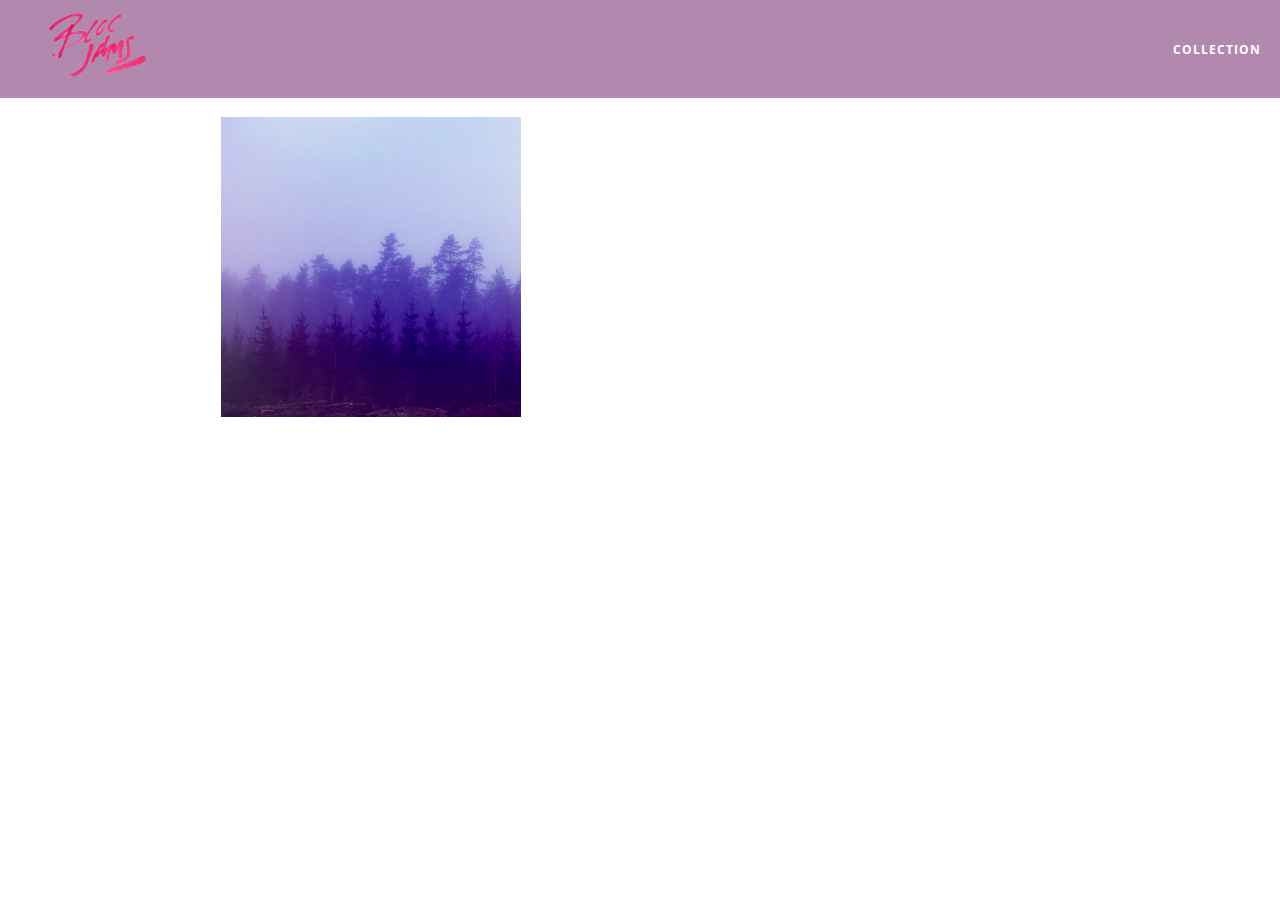
==== album.html @ 68805cbe "Create Album Page" ====
<!DOCTYPE html>
 <html>
     <head>
         <title>Bloc Jams</title>
         <meta name="viewport" content="width=device-width, initial-scale=1">
         <link rel="stylesheet" type="text/css" href="http://fonts.googleapis.com/css?family=Open+Sans:400,800,600,700,300">
         <link rel="stylesheet" type="text/css" href="http://code.ionicframework.com/ionicons/2.0.1/css/ionicons.min.css">
         <link rel="stylesheet" type="text/css" href="styles/normalize.css">
         <link rel="stylesheet" type="text/css" href="styles/main.css">
         <link rel="stylesheet" type="text/css" href="styles/album.css">
     </head>
     <body class="album">
         <nav class="navbar"> <!-- nav bar -->
             <a href="index.html"  class="logo">
                 <img src="assets/images/bloc_jams_logo.png" alt="bloc jams logo">
             </a>
             <div class="links-container">
                 <a href="collection.html" class="navbar-link">collection</a>
             </div>
         </nav>


         <main class="album-view container narrow">
             <section class="clearfix">
                 <div class="column half">
                     <img src="assets/images/album_covers/01.png" class="album-cover-art">
                 </div>
                 <div class="album-view-details column half">
                     <h2 class="album-view-title">The Colors</h2>
                     <h3 class="album-view-artist">Pablo Picasso</h3>
                     <h5 class="album-view-release-info">1909 Spanish Records</h5>
                 </div>
             </section>

             <table class="album-view-song-list">
                 <tr class="album-view-song-item">
                     <td class="song-item-number">1</td>
                     <td class="song-item-title">Blue</td>
                     <td class="song-item-duration">X:XX</td>
                 </tr>
                 <tr class="album-view-song-item">
                     <td class="song-item-number">2</td>
                     <td class="song-item-title">Red</td>
                     <td class="song-item-duration">X:XX</td>
                 </tr>
                 <tr class="album-view-song-item">
                     <td class="song-item-number">3</td>
                     <td class="song-item-title">Green</td>
                     <td class="song-item-duration">X:XX</td>
                 </tr>
                 <tr class="album-view-song-item">
                     <td class="song-item-number">4</td>
                     <td class="song-item-title">Purple</td>
                     <td class="song-item-duration">X:XX</td>
                 </tr>
                 <tr class="album-view-song-item">
                     <td class="song-item-number">5</td>
                     <td class="song-item-title">Black</td>
                     <td class="song-item-duration">X:XX</td>
                 </tr>
             </table>
         </main>
     </body>
 </html>
---- styles/main.css ----
html {
	height: 100%;
	font-size: 100%;
}

body {
	font-family: 'Open Sans';
	color: white;
	min-height: 100%;

}


.navbar {
	position: relative;
	padding: 0.5rem;
	background-color: rgba(101,18,95,0.5);
	z-index: 1;
}

.navbar .logo {
	position: relative;
	left: 2rem;
	cursor: pointer;
}

.navbar .links-container {
	display: table;
	position: absolute;
	top: 0;
	right: 0;
	height: 100px;
	color: white;
	text-decoration: none;
}

.links-container .navbar-link {
	display: table-cell;
	position: relative;
	height: 100%;
	padding-left: 1rem;
	padding-right: 1rem;
	vertical-align: middle;
	color: white;
	font-size: 0.625rem;
	letter-spacing: 0.05rem;
	font-weight: 700;
	text-transform: uppercase;
	text-decoration: none;
	cursor: pointer;
}

.links-container .navbar-link:hover {
	color: rgba(233,50,117);
}

.container {
	margin: 0 auto;
	max-width: 64 rem;

}

 *, *::before, *::after {
     -moz-box-sizing: border-box;
     -webkit-box-sizing: border-box;
     box-sizing: border-box;
 }

.clearfix::before,
.clearfix::after {
	content: " ";
	display: table;
}

.clearfix::after {
	clear: both;
}

.container.narrow {
	max-width: 56rem;
}

@media (min-width: 640px) {
	html { font-size: 112%;}

	.column {
		float: left;
		padding-left: 1rem;
		padding-right: 1rem;
	}

	.column.full { width: 100%; }
     .column.two-thirds { width: 66.7%; }
     .column.half { width: 50%; }
     .column.third { width: 33.3%; }
     .column.fourth { width: 25%; }
     .column.flow-opposite { float: right; } 
}

@media (min-width: 1024px) {
	html { font-size: 120%;}
}
---- styles/album.css ----
body.album {
     background-image: url(../assets/images/blurred_backgrounds/blur_bg_3.jpg);
     background-repeat: no-repeat;
     background-attachment: fixed;
     background-position: center center;
     background-size: cover;
}

.album-cover-art {
     position: relative;
     left: 20%;
     margin-top: 1rem;
     width: 60%;
}

.album-view-details {
	 position: relative;
     top: 1.5rem;
     padding: 1rem;
}

.album-view-details .album-view-title {
     font-weight: 300;
     font-size: 2rem;
 }
 
 .album-view-details .album-view-artist {
     font-weight: 300;
     font-size: 1.5rem;
 }
 
 .album-view-details .album-view-release-info {
     font-weight: 300;
     font-size: 0.75rem;
 }

  .album-view-song-list {
     width: 90%;
     margin: 1.5rem auto;
     font-weight: 300;
     font-size: 0.75em;
     border-collapse: collapse;
 }
 
 .album-view-song-item {
     height: 3rem;
     /* #1 */
     border-bottom: 1px solid rgba(255,255,255,0.5);
 }
 
 .song-item-number {
     width: 5%;
 }
 
 .song-item-title {
     width: 85%;
 }
 
 .song-item-duration {
     width: 5%;
 }

 @media (max-width: 640px) and (min-width: 320px) {
     .album-view-details {
         text-align: center;
     }
     
     .album-view-title {
         margin-top: 0;   
     }
 }
 
 
 @media (max-width: 1024px) and (min-width: 320px) {
    .album-view-song-list {
         position: relative;
         top: 1rem;
         width: 80%;
         margin: auto;
     }
 }
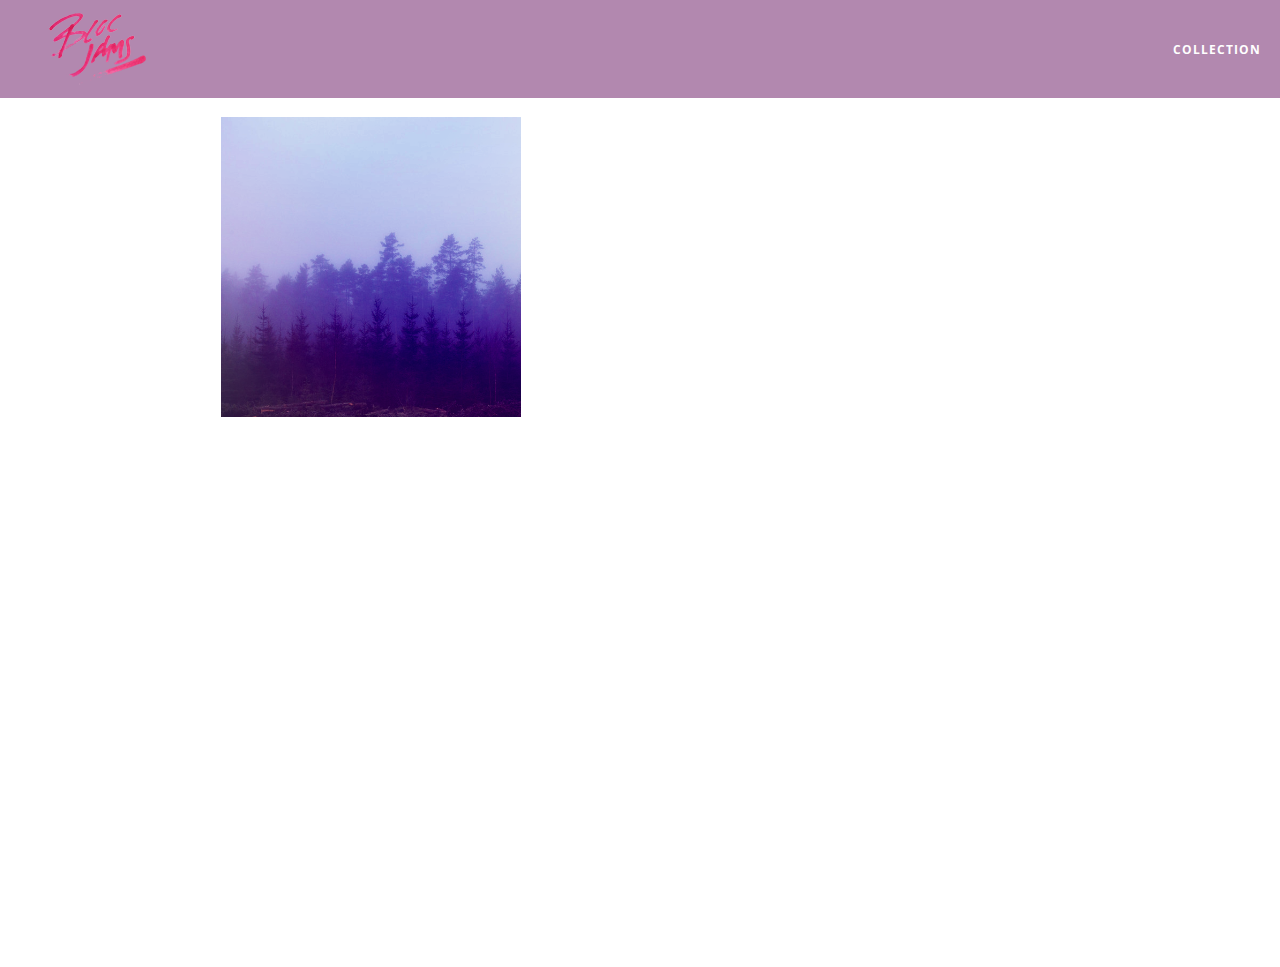
==== commit 632f9d88: "Create Sound Bar" ====
--- a/album.html
+++ b/album.html
@@ -8,6 +8,7 @@
          <link rel="stylesheet" type="text/css" href="styles/normalize.css">
          <link rel="stylesheet" type="text/css" href="styles/main.css">
          <link rel="stylesheet" type="text/css" href="styles/album.css">
+         <link rel="stylesheet" type="text/css" href="styles/player_bar.css">
      </head>
      <body class="album">
          <nav class="navbar"> <!-- nav bar -->
@@ -33,32 +34,47 @@
              </section>
 
              <table class="album-view-song-list">
-                 <tr class="album-view-song-item">
-                     <td class="song-item-number">1</td>
-                     <td class="song-item-title">Blue</td>
-                     <td class="song-item-duration">X:XX</td>
-                 </tr>
-                 <tr class="album-view-song-item">
-                     <td class="song-item-number">2</td>
-                     <td class="song-item-title">Red</td>
-                     <td class="song-item-duration">X:XX</td>
-                 </tr>
-                 <tr class="album-view-song-item">
-                     <td class="song-item-number">3</td>
-                     <td class="song-item-title">Green</td>
-                     <td class="song-item-duration">X:XX</td>
-                 </tr>
-                 <tr class="album-view-song-item">
-                     <td class="song-item-number">4</td>
-                     <td class="song-item-title">Purple</td>
-                     <td class="song-item-duration">X:XX</td>
-                 </tr>
-                 <tr class="album-view-song-item">
-                     <td class="song-item-number">5</td>
-                     <td class="song-item-title">Black</td>
-                     <td class="song-item-duration">X:XX</td>
-                 </tr>
+                 
              </table>
          </main>
+
+        <section class="player-bar">
+             <div class="container">
+                 <div class="control-group main-controls">
+                    <a class="previous">
+                        <span class="ion-skip-backward"></span>
+                    </a>
+                    <a class="play-pause">
+                         <span class="ion-play"></span>
+                    </a>
+                    <a class="next">
+                         <span class="ion-skip-forward"></span>
+                    </a>
+                 </div>
+                 <div class="control-group currently-playing">
+                    <h2 class="song-name">My dumb song</h2>
+                    <div class="seek-control">
+                         <div class="seek-bar">
+                             <div class="fill"></div>
+                             <div class="thumb"></div>
+                         </div>
+                         <div class="current-time">2:30</div>
+                         <div class="total-time">4:45</div>
+                    </div>
+                    <h2 class="artist-song-mobile">My dumb song - Fallout Boy</h2>
+                    <h3 class="artist-name">Fallout Boy</h3>
+                 </div>
+                 <div class="control-group volume">
+                    <span class="ion-volume-high icon"></span>
+                     <div class="seek-bar">
+                         <div class="fill"></div>
+                         <div class="thumb"></div>
+                     </div>
+                 </div>
+             </div>
+         </section>
+         <script src="scripts/album.js"></script>
+
      </body>
+
  </html>--- a/styles/album.css
+++ b/styles/album.css
@@ -4,6 +4,7 @@
      background-attachment: fixed;
      background-position: center center;
      background-size: cover;
+     padding-bottom: 200px;
 }
 
 .album-cover-art {
@@ -50,6 +51,7 @@
  
  .song-item-number {
      width: 5%;
+     min-width: 30px;
  }
  
  .song-item-title {
@@ -58,6 +60,27 @@
  
  .song-item-duration {
      width: 5%;
+ }
+
+ .album-song-button {
+     text-align: center;
+     font-size: 14px;
+     background-color: white;
+     color: rgb(210, 40, 123);
+     border-radius: 50% 50%;
+     display: inline-block;
+     width: 28px;
+     height: 28px;
+ }
+ 
+ .album-song-button:hover {
+     cursor: pointer;
+     color: white;
+     background-color: rgb(210, 40, 123);
+ }
+ 
+ .album-song-button span {
+     line-height: 28px;
  }
 
  @media (max-width: 640px) and (min-width: 320px) {
--- a/styles/player_bar.css
+++ b/styles/player_bar.css
@@ -0,0 +1,186 @@
+ .player-bar {
+     position: fixed;
+     bottom: 0;
+     left: 0;
+     right: 0;
+     height: 200px;
+     background-color: rgba(255, 255, 255, 0.3);
+     z-index: 100;
+ }
+
+  .player-bar a {
+     font-size: 1.1rem;
+     vertical-align: middle;
+ }
+ 
+ .player-bar a,
+ .player-bar a:hover {
+     color: white;
+     cursor: pointer;
+     text-decoration: none;
+ }
+ 
+ .player-bar .container {
+     display: table;
+     padding: 0;
+     width: 90%;
+     min-height: 100%;
+ }
+ 
+ .player-bar .control-group {
+     display: table-cell;
+     vertical-align: middle;
+ }
+ 
+ .player-bar .main-controls {
+     width: 25%;
+     text-align: left;
+     padding-right: 1rem;
+ }
+
+
+ .player-bar .main-controls .previous {
+     margin-right: 16.5%;
+ }
+ 
+ .player-bar .main-controls .play-pause {
+     margin-right: 15%;
+     font-size: 1.6rem;
+ }
+ 
+ .player-bar .currently-playing {
+     width: 50%;
+     text-align: center;
+     position: relative;
+ }
+ 
+ .player-bar .currently-playing .song-name,
+ .player-bar .currently-playing .artist-name,
+ .player-bar .currently-playing .artist-song-mobile {
+     text-align: center;
+     font-size: 0.75rem;
+     margin: 0;
+     position: absolute;
+     width: 100%;
+     font-weight: 300;
+ }
+ 
+ .player-bar .currently-playing .song-name,
+ .player-bar .currently-playing .artist-song-mobile {
+     top: 1.1rem;
+ }
+ 
+ .player-bar .currently-playing .artist-name {
+     bottom: 1.1rem;
+ }
+ 
+ .player-bar .currently-playing .artist-song-mobile {
+     display: none;
+ }
+
+ .seek-control {
+     position: relative;
+     font-size: 0.8rem;
+ }
+ 
+ .seek-control .current-time {
+     position: absolute;
+     top: 0.5rem;
+ }
+ 
+ .seek-control .total-time {
+     position: absolute;
+     right: 0;
+     top: 0.5rem;
+ }
+ 
+ .seek-bar {
+     height: 0.25rem;
+     background-color: rgba(255, 255, 255, 0.3);
+     border-radius: 2px;
+     position: relative;
+     cursor: pointer;
+ }
+ 
+ .seek-bar .fill {
+     background-color: white;
+     width: 36%;
+     height: 0.25rem;
+     border-radius: 2px;
+ }
+ 
+ .seek-bar .thumb {
+     position: absolute;
+     height: 0.5rem;
+     width: 0.5rem;
+     background-color: white;
+     left: 36%;
+     top: 50%;
+     /* #1 */
+     margin-left: -0.25rem;
+     margin-top: -0.25rem;
+     border-radius: 50%;
+     cursor: pointer;
+     -webkit-transition: all 100ms ease-in-out;
+        -moz-transition: all 100ms ease-in-out;
+             transition: all 100ms ease-in-out;
+ }
+ 
+ .seek-bar:hover .thumb {
+     width: 1.1rem;
+     height: 1.1rem;
+     margin-top: -0.5rem;
+     margin-left: -0.5rem;
+ }
+
+ .player-bar .volume {
+     width: 25%;
+     text-align: right;
+ }
+
+  .player-bar .volume .icon {
+     font-size: 1.1rem;
+     display: inline-block;
+     vertical-align: middle;
+ }
+ 
+ .player-bar .volume .seek-bar {
+     display: inline-block;
+     width: 5.75rem;
+     vertical-align: middle;
+ }
+
+  @media (max-width: 640px) {
+     .player-bar {
+         padding: 1rem;
+         background-color: rgba(0,0,0,0.6);
+     }
+ 
+     .player-bar .main-controls,
+     .player-bar .currently-playing,
+     .player-bar .volume {
+         display: block;
+         margin: 0 auto;
+         padding: 0;
+         width: 100%;
+         text-align: center;
+     }
+     
+     .player-bar .main-controls,
+     .player-bar .volume {
+         min-height: 3.5rem;
+     }
+     
+     .player-bar .currently-playing {
+         min-height: 2.5rem;
+     }
+      
+     .player-bar .artist-name,
+     .player-bar .song-name {
+         display: none;
+     }
+ 
+     .player-bar .currently-playing .artist-song-mobile {
+         display: block;
+     }
+ }